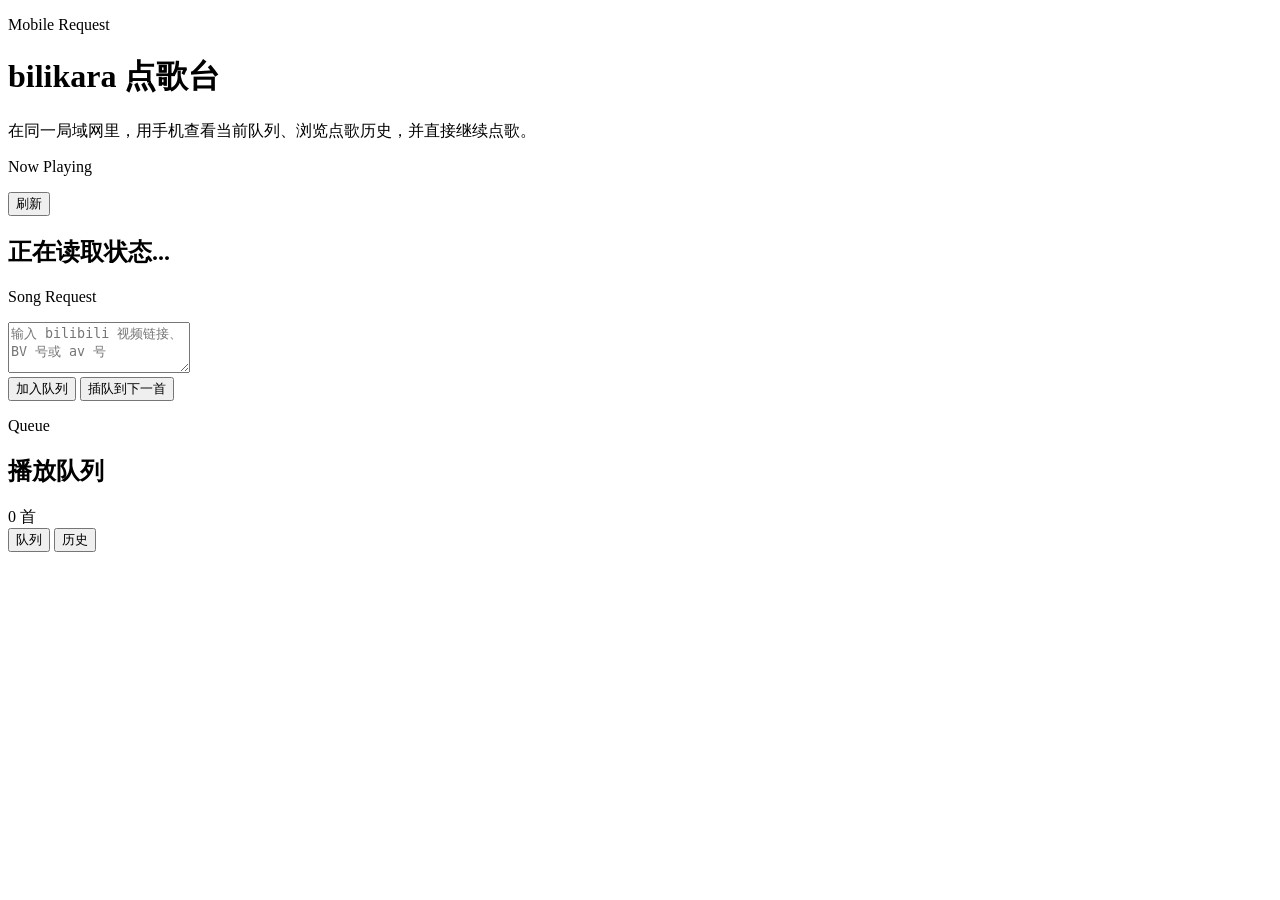
==== static/remote.html @ bb365bd0 "手机端支持查看点歌历史记录" ====
<!DOCTYPE html>
<html lang="zh-CN">
  <head>
    <meta charset="UTF-8" />
    <meta name="viewport" content="width=device-width, initial-scale=1.0, viewport-fit=cover" />
    <title>bilikara remote</title>
    <link rel="stylesheet" href="/remote.css" />
  </head>
  <body>
    <main class="remote-shell">
      <header class="hero-card">
        <p class="eyebrow">Mobile Request</p>
        <h1>bilikara 点歌台</h1>
        <p class="hero-copy">在同一局域网里，用手机查看当前队列、浏览点歌历史，并直接继续点歌。</p>
      </header>

      <section class="panel now-playing-panel">
        <div class="panel-head">
          <p class="panel-tag">Now Playing</p>
          <button type="button" id="refresh-button" class="ghost-button">刷新</button>
        </div>
        <h2 id="current-title">正在读取状态...</h2>
        <p id="current-meta" class="muted"></p>
      </section>

      <section class="panel request-panel">
        <div class="panel-head">
          <p class="panel-tag">Song Request</p>
        </div>
        <form id="request-form" class="request-form">
          <textarea
            id="url-input"
            name="url"
            rows="3"
            placeholder="输入 bilibili 视频链接、BV 号或 av 号"
            autocomplete="off"
          ></textarea>
          <div class="action-row">
            <button type="submit" class="primary-button">加入队列</button>
            <button type="button" id="add-next-button" class="secondary-button">插队到下一首</button>
          </div>
          <p id="form-message" class="message"></p>
        </form>
      </section>

      <section class="panel queue-panel">
        <div class="panel-head panel-head-stack">
          <div>
            <p class="panel-tag" id="list-tag">Queue</p>
            <h2 class="list-heading" id="list-title">播放队列</h2>
          </div>
          <span id="list-count" class="count-chip">0 首</span>
        </div>

        <div class="view-toggle" role="tablist" aria-label="切换列表视图">
          <button
            type="button"
            id="queue-view-button"
            class="toggle-button active"
            data-view="queue"
            role="tab"
            aria-selected="true"
          >
            队列
          </button>
          <button
            type="button"
            id="history-view-button"
            class="toggle-button"
            data-view="history"
            role="tab"
            aria-selected="false"
          >
            历史
          </button>
        </div>

        <div id="queue-list" class="list"></div>
        <div id="history-list" class="list hidden"></div>
      </section>
    </main>

    <template id="queue-item-template">
      <article class="queue-item">
        <div class="queue-main">
          <h3 class="queue-title"></h3>
          <p class="queue-note"></p>
        </div>
        <span class="queue-state"></span>
      </article>
    </template>

    <template id="history-item-template">
      <article class="history-item">
        <div class="history-main">
          <h3 class="history-title"></h3>
          <div class="history-meta">
            <span class="history-time"></span>
            <span class="history-count"></span>
          </div>
        </div>
        <div class="history-actions">
          <button type="button" data-action="history-tail" class="primary-button">再点一次</button>
          <button type="button" data-action="history-next" class="secondary-button">插队</button>
        </div>
      </article>
    </template>

    <script src="/remote.js" defer></script>
  </body>
</html>
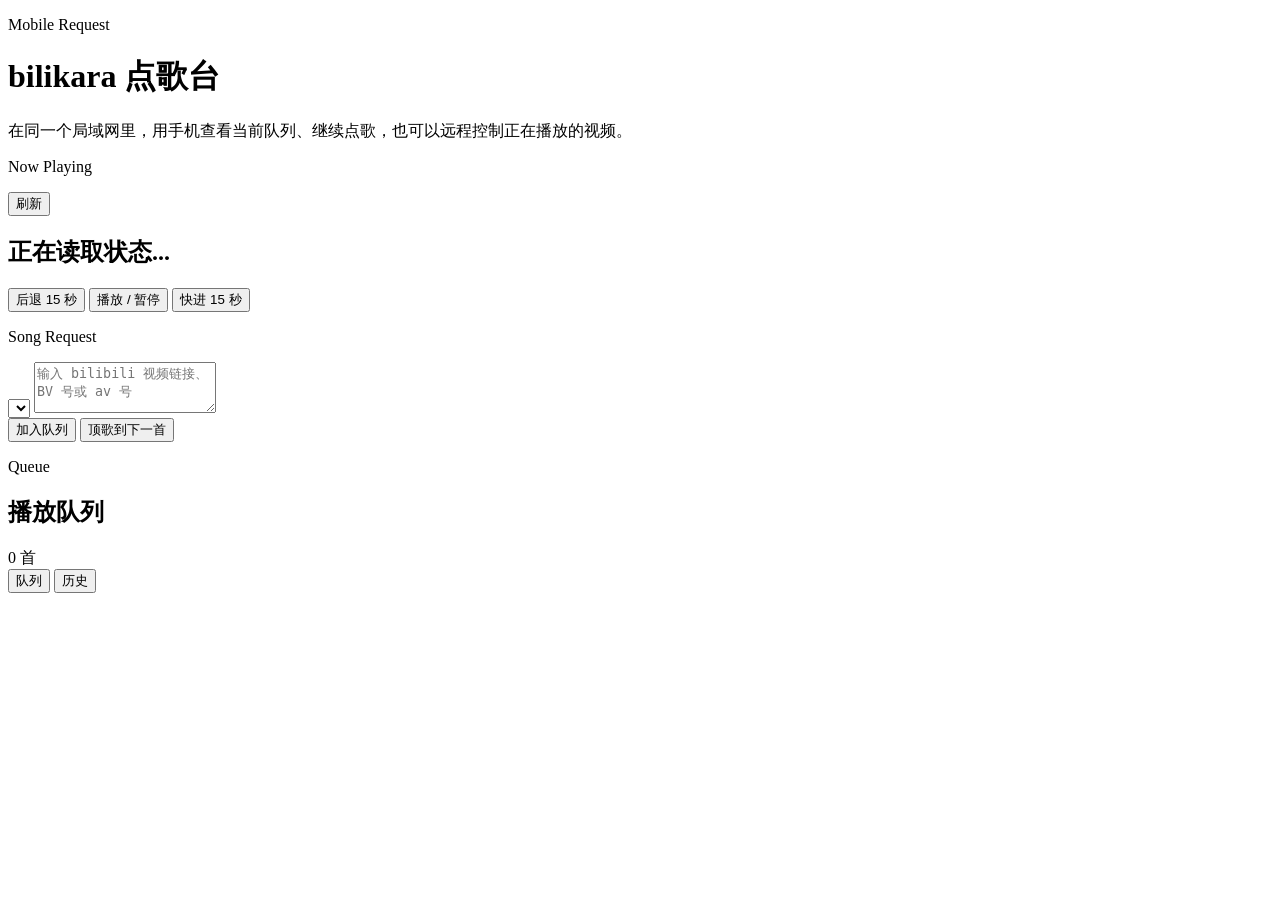
==== commit fb26c7c2: "完成多用户点歌、自动排序功能" ====
--- a/static/remote.html
+++ b/static/remote.html
@@ -5,13 +5,14 @@
     <meta name="viewport" content="width=device-width, initial-scale=1.0, viewport-fit=cover" />
     <title>bilikara remote</title>
     <link rel="stylesheet" href="/remote.css" />
+    <link rel="stylesheet" href="/remote-queue.css" />
   </head>
   <body>
     <main class="remote-shell">
       <header class="hero-card">
         <p class="eyebrow">Mobile Request</p>
         <h1>bilikara 点歌台</h1>
-        <p class="hero-copy">在同一局域网里，用手机查看当前队列、浏览点歌历史，并直接继续点歌。</p>
+        <p class="hero-copy">在同一个局域网里，用手机查看当前队列、继续点歌，也可以远程控制正在播放的视频。</p>
       </header>
 
       <section class="panel now-playing-panel">
@@ -20,7 +21,17 @@
           <button type="button" id="refresh-button" class="ghost-button">刷新</button>
         </div>
         <h2 id="current-title">正在读取状态...</h2>
+        <p id="current-requester" class="requester-line hidden"></p>
         <p id="current-meta" class="muted"></p>
+        <div id="audio-variant-bar" class="audio-variant-bar hidden"></div>
+        <div id="player-control-panel" class="player-control-panel hidden">
+          <div class="player-control-row">
+            <button type="button" class="ghost-button" data-control-action="seek-relative" data-delta="-15">后退 15 秒</button>
+            <button type="button" class="primary-button" data-control-action="toggle-play">播放 / 暂停</button>
+            <button type="button" class="ghost-button" data-control-action="seek-relative" data-delta="15">快进 15 秒</button>
+          </div>
+          <p id="player-control-hint" class="player-control-hint"></p>
+        </div>
       </section>
 
       <section class="panel request-panel">
@@ -28,6 +39,7 @@
           <p class="panel-tag">Song Request</p>
         </div>
         <form id="request-form" class="request-form">
+          <select id="requester-select" name="requester_name"></select>
           <textarea
             id="url-input"
             name="url"
@@ -37,7 +49,7 @@
           ></textarea>
           <div class="action-row">
             <button type="submit" class="primary-button">加入队列</button>
-            <button type="button" id="add-next-button" class="secondary-button">插队到下一首</button>
+            <button type="button" id="add-next-button" class="secondary-button">顶歌到下一首</button>
           </div>
           <p id="form-message" class="message"></p>
         </form>
@@ -82,11 +94,25 @@
 
     <template id="queue-item-template">
       <article class="queue-item">
-        <div class="queue-main">
-          <h3 class="queue-title"></h3>
-          <p class="queue-note"></p>
+        <div class="queue-item-head">
+          <button type="button" class="queue-drag-handle" data-drag-handle aria-label="拖动排序">
+            <span aria-hidden="true">⋮⋮</span>
+          </button>
+          <span class="queue-order" aria-hidden="true"></span>
+          <div class="queue-main">
+            <div class="queue-title-row">
+              <h3 class="queue-title"></h3>
+              <span class="queue-requester hidden"></span>
+            </div>
+            <p class="queue-note"></p>
+          </div>
+          <span class="queue-state"></span>
         </div>
-        <span class="queue-state"></span>
+        <div class="queue-actions">
+          <button type="button" data-action="play-now" class="primary-button">立即播放</button>
+          <button type="button" data-action="move-next" class="secondary-button">顶歌</button>
+          <button type="button" data-action="remove" class="ghost-button danger-button">删除</button>
+        </div>
       </article>
     </template>
 
@@ -94,6 +120,7 @@
       <article class="history-item">
         <div class="history-main">
           <h3 class="history-title"></h3>
+          <p class="history-requester hidden"></p>
           <div class="history-meta">
             <span class="history-time"></span>
             <span class="history-count"></span>
@@ -101,11 +128,12 @@
         </div>
         <div class="history-actions">
           <button type="button" data-action="history-tail" class="primary-button">再点一次</button>
-          <button type="button" data-action="history-next" class="secondary-button">插队</button>
+          <button type="button" data-action="history-next" class="secondary-button">顶歌</button>
         </div>
       </article>
     </template>
 
     <script src="/remote.js" defer></script>
+    <script src="/remote-queue.js" defer></script>
   </body>
 </html>
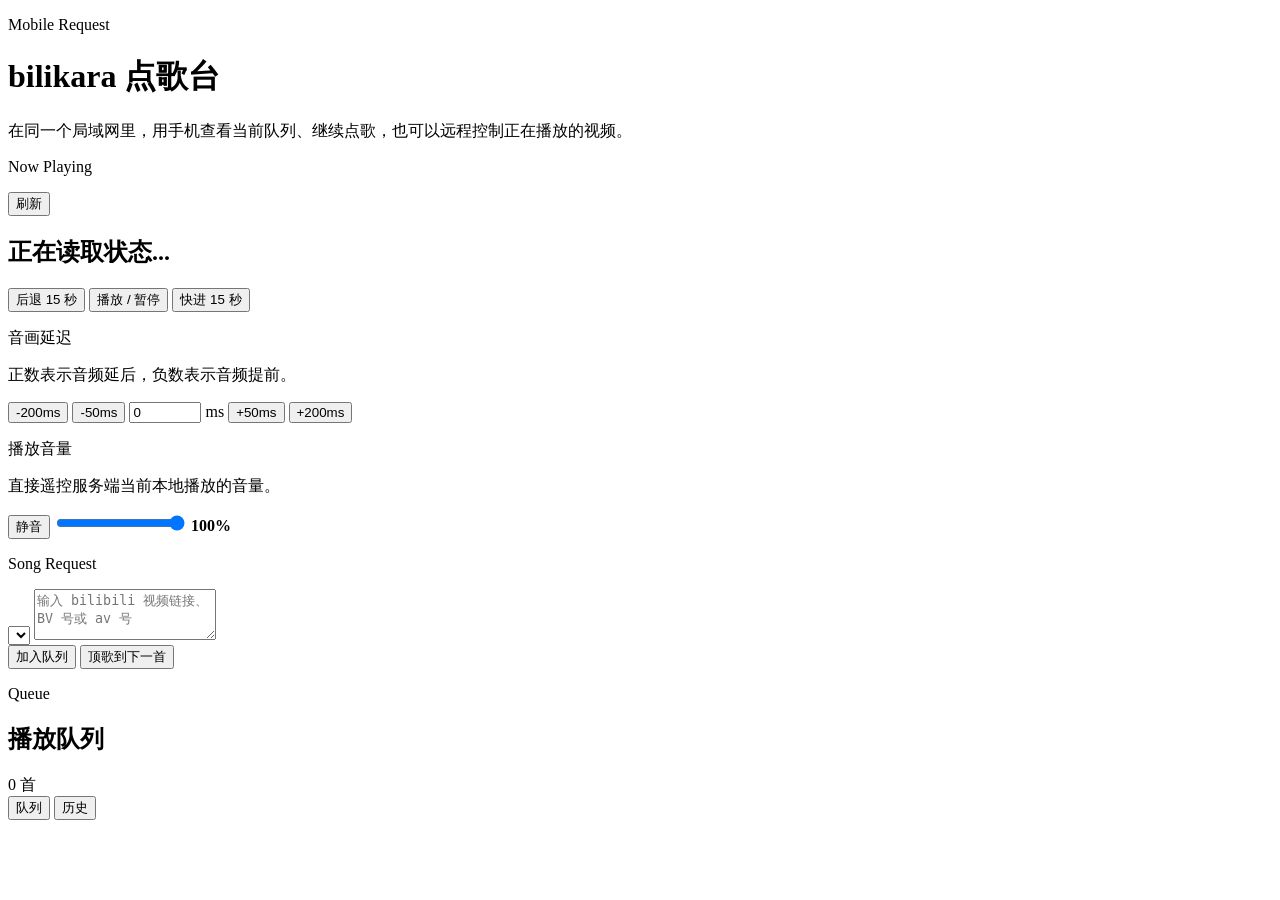
==== commit 510af844: "客户端新增音画延迟与播放音量遥控" ====
--- a/static/remote.html
+++ b/static/remote.html
@@ -32,6 +32,41 @@
           </div>
           <p id="player-control-hint" class="player-control-hint"></p>
         </div>
+        <section id="remote-av-sync-panel" class="remote-setting-panel hidden">
+          <div class="remote-setting-copy">
+            <p class="panel-tag">音画延迟</p>
+            <p class="muted">正数表示音频延后，负数表示音频提前。</p>
+          </div>
+          <div class="remote-setting-controls">
+            <button type="button" class="ghost-button remote-step-button" data-av-step="-200">-200ms</button>
+            <button type="button" class="ghost-button remote-step-button" data-av-step="-50">-50ms</button>
+            <label class="remote-input-wrap" for="remote-av-offset-input">
+              <input id="remote-av-offset-input" type="number" min="-5000" max="5000" step="10" value="0" />
+              <span>ms</span>
+            </label>
+            <button type="button" class="ghost-button remote-step-button" data-av-step="50">+50ms</button>
+            <button type="button" class="ghost-button remote-step-button" data-av-step="200">+200ms</button>
+          </div>
+        </section>
+        <section id="remote-volume-panel" class="remote-setting-panel hidden">
+          <div class="remote-setting-copy">
+            <p class="panel-tag">播放音量</p>
+            <p class="muted">直接遥控服务端当前本地播放的音量。</p>
+          </div>
+          <div class="remote-setting-controls">
+            <button type="button" id="remote-volume-mute-button" class="ghost-button remote-mute-button">静音</button>
+            <input
+              id="remote-volume-slider"
+              class="remote-volume-slider"
+              type="range"
+              min="0"
+              max="100"
+              step="1"
+              value="100"
+            />
+            <strong id="remote-volume-value" class="remote-volume-value">100%</strong>
+          </div>
+        </section>
       </section>
 
       <section class="panel request-panel">
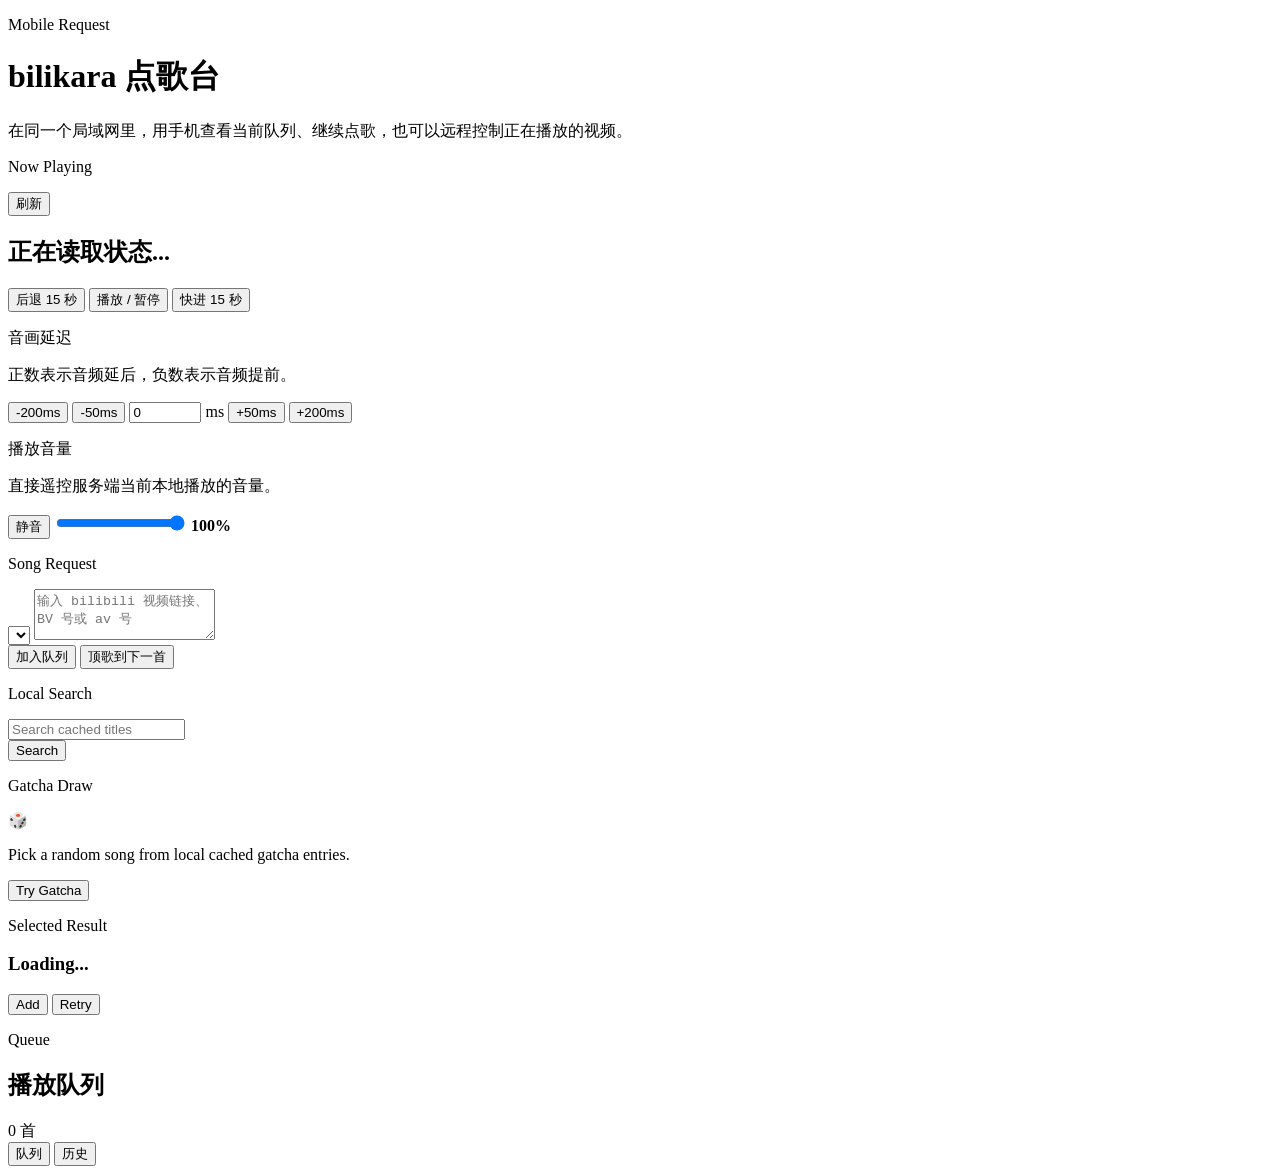
==== commit 2aa1bd2e: "Merge branch 'dev' into feature/delay" ====
--- a/static/remote.html
+++ b/static/remote.html
@@ -88,6 +88,43 @@
           </div>
           <p id="form-message" class="message"></p>
         </form>
+      </section>
+
+      <section class="panel search-panel">
+        <div class="panel-head">
+          <p class="panel-tag">Local Search</p>
+        </div>
+        <form id="search-form" class="request-form">
+          <input
+            id="search-query"
+            type="text"
+            placeholder="Search cached titles"
+            autocomplete="off"
+          />
+          <div class="action-row action-row-single">
+            <button type="submit" id="search-button" class="primary-button">Search</button>
+          </div>
+        </form>
+        <div id="search-results" class="search-results hidden"></div>
+      </section>
+
+      <section class="panel gatcha-panel">
+        <div class="panel-head">
+          <p class="panel-tag">Gatcha Draw</p>
+        </div>
+        <div id="gatcha-init-view" class="gatcha-content">
+          <div class="gatcha-icon">🎲</div>
+          <p class="gatcha-desc">Pick a random song from local cached gatcha entries.</p>
+          <button type="button" id="gatcha-button" class="primary-button">Try Gatcha</button>
+        </div>
+        <div id="gatcha-result-view" class="gatcha-content hidden">
+          <p class="gatcha-label">Selected Result</p>
+          <h3 id="gatcha-candidate-title">Loading...</h3>
+          <div class="action-row">
+            <button type="button" id="gatcha-confirm-button" class="primary-button">Add</button>
+            <button type="button" id="gatcha-retry-button" class="secondary-button">Retry</button>
+          </div>
+        </div>
       </section>
 
       <section class="panel queue-panel">
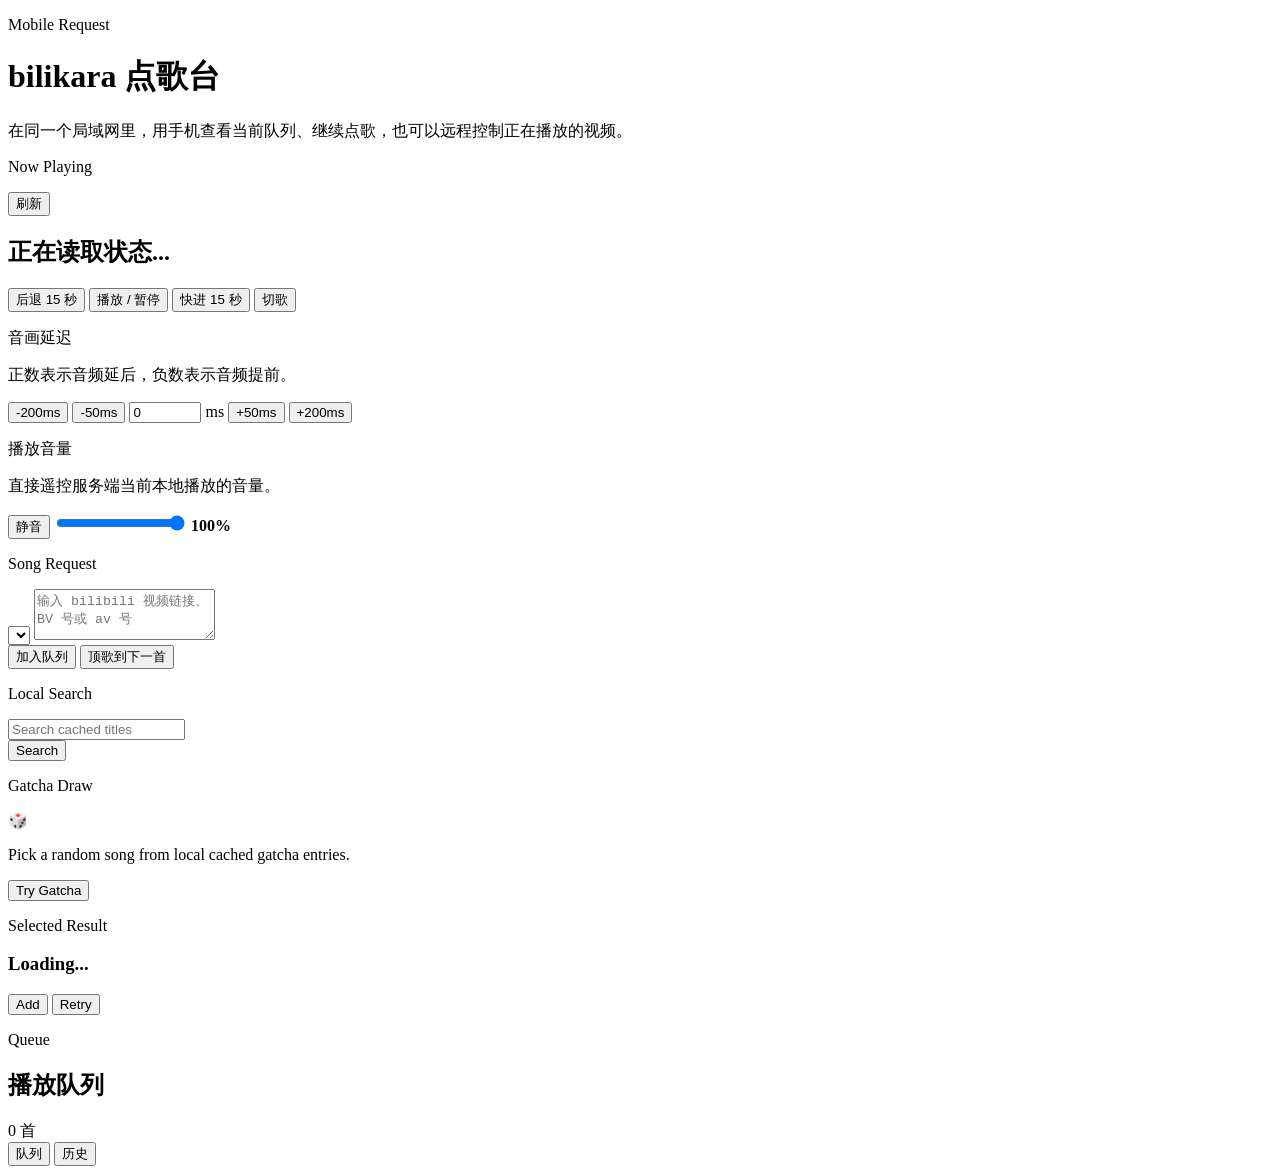
==== commit f71b7e37: "Merge remote-tracking branch 'linye/feature/delay'" ====
--- a/static/remote.html
+++ b/static/remote.html
@@ -29,6 +29,7 @@
             <button type="button" class="ghost-button" data-control-action="seek-relative" data-delta="-15">后退 15 秒</button>
             <button type="button" class="primary-button" data-control-action="toggle-play">播放 / 暂停</button>
             <button type="button" class="ghost-button" data-control-action="seek-relative" data-delta="15">快进 15 秒</button>
+            <button type="button" class="secondary-button" data-control-action="next-track">切歌</button>
           </div>
           <p id="player-control-hint" class="player-control-hint"></p>
         </div>
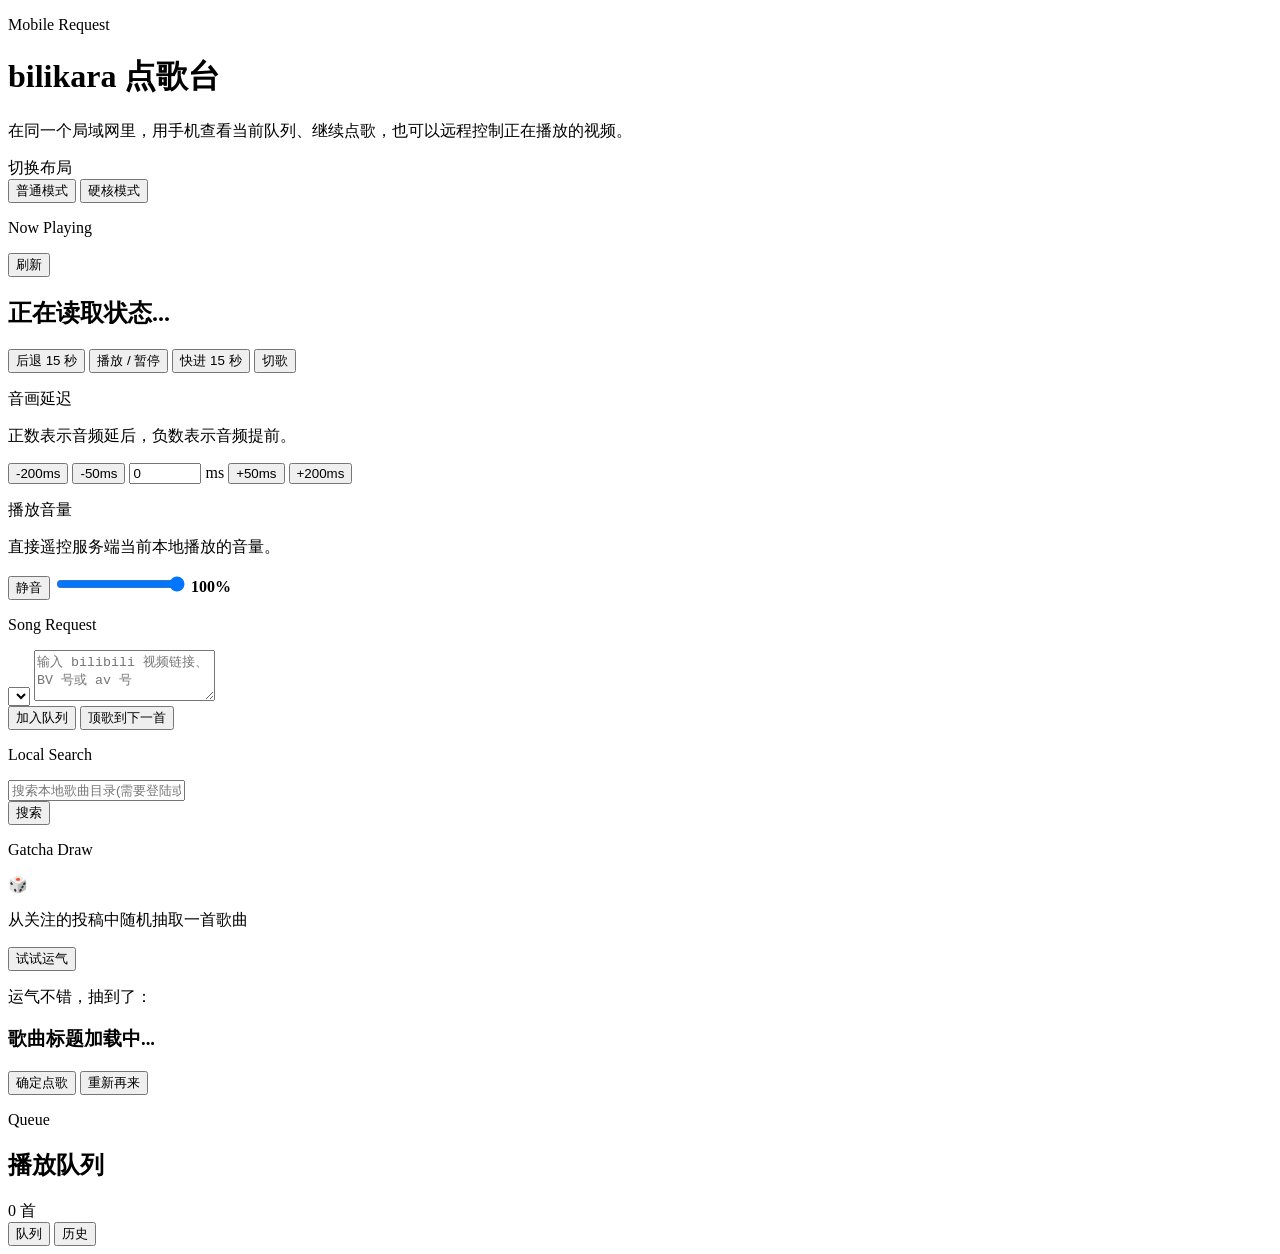
==== commit 974a50b5: "Merge pull request #10 from kevinx96/main" ====
--- a/static/remote.html
+++ b/static/remote.html
@@ -8,11 +8,20 @@
     <link rel="stylesheet" href="/remote-queue.css" />
   </head>
   <body>
-    <main class="remote-shell">
+    <main class="remote-shell layout-mode-hardcore" id="remote-shell">
       <header class="hero-card">
         <p class="eyebrow">Mobile Request</p>
         <h1>bilikara 点歌台</h1>
         <p class="hero-copy">在同一个局域网里，用手机查看当前队列、继续点歌，也可以远程控制正在播放的视频。</p>
+        <div class="hero-controls">
+          <div class="mode-control layout-control">
+            <span class="panel-tag">切换布局</span>
+            <div class="mode-switch" id="layout-mode-switch">
+              <button type="button" class="mode-button" data-layout-mode="normal">普通模式</button>
+              <button type="button" class="mode-button active" data-layout-mode="hardcore">硬核模式</button>
+            </div>
+          </div>
+        </div>
       </header>
 
       <section class="panel now-playing-panel">
@@ -99,11 +108,11 @@
           <input
             id="search-query"
             type="text"
-            placeholder="Search cached titles"
+            placeholder="搜索本地歌曲目录(需要登陆或者cookie)"
             autocomplete="off"
           />
           <div class="action-row action-row-single">
-            <button type="submit" id="search-button" class="primary-button">Search</button>
+            <button type="submit" id="search-button" class="primary-button">搜索</button>
           </div>
         </form>
         <div id="search-results" class="search-results hidden"></div>
@@ -115,15 +124,15 @@
         </div>
         <div id="gatcha-init-view" class="gatcha-content">
           <div class="gatcha-icon">🎲</div>
-          <p class="gatcha-desc">Pick a random song from local cached gatcha entries.</p>
-          <button type="button" id="gatcha-button" class="primary-button">Try Gatcha</button>
+          <p class="gatcha-desc">从关注的投稿中随机抽取一首歌曲</p>
+          <button type="button" id="gatcha-button" class="primary-button">试试运气</button>
         </div>
         <div id="gatcha-result-view" class="gatcha-content hidden">
-          <p class="gatcha-label">Selected Result</p>
-          <h3 id="gatcha-candidate-title">Loading...</h3>
+          <p class="gatcha-label">运气不错，抽到了：</p>
+          <h3 id="gatcha-candidate-title">歌曲标题加载中...</h3>
           <div class="action-row">
-            <button type="button" id="gatcha-confirm-button" class="primary-button">Add</button>
-            <button type="button" id="gatcha-retry-button" class="secondary-button">Retry</button>
+            <button type="button" id="gatcha-confirm-button" class="primary-button">确定点歌</button>
+            <button type="button" id="gatcha-retry-button" class="secondary-button">重新再来</button>
           </div>
         </div>
       </section>
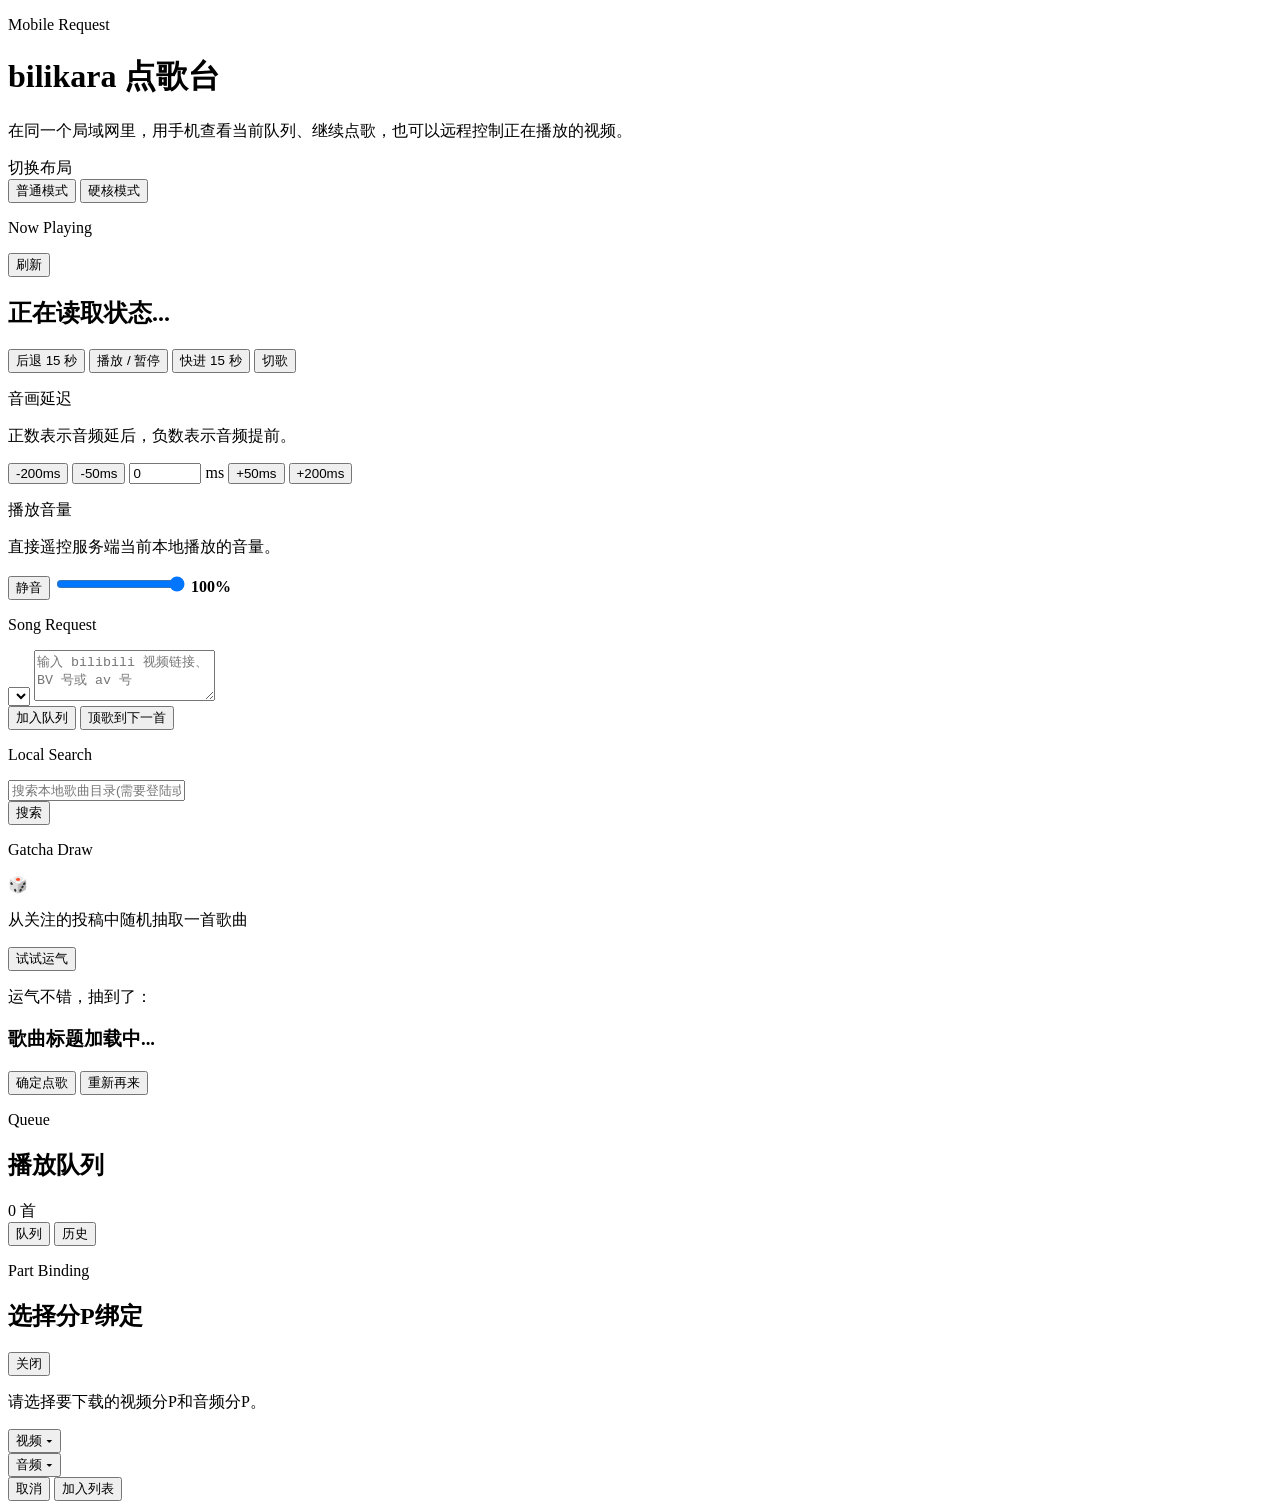
==== commit 963efab5: "sync changes to remote but converted to bottom sheet, changed state for matching process to resolve " ====
--- a/static/remote.html
+++ b/static/remote.html
@@ -172,6 +172,55 @@
         <div id="queue-list" class="list"></div>
         <div id="history-list" class="list hidden"></div>
       </section>
+
+      <div id="binding-sheet" class="binding-sheet hidden" aria-hidden="true">
+        <div id="binding-sheet-backdrop" class="binding-sheet-backdrop"></div>
+        <div class="binding-sheet-panel">
+          <div class="binding-sheet-handle" aria-hidden="true"></div>
+          <div class="binding-sheet-head">
+            <div>
+              <p class="panel-tag">Part Binding</p>
+              <h2>选择分P绑定</h2>
+            </div>
+            <button type="button" id="binding-sheet-close" class="ghost-button binding-sheet-close">关闭</button>
+          </div>
+          <p id="binding-sheet-text" class="muted">请选择要下载的视频分P和音频分P。</p>
+          <section class="binding-sheet-section binding-accordion" id="binding-video-section">
+            <button
+              type="button"
+              id="binding-video-toggle"
+              class="binding-accordion-toggle"
+              aria-expanded="false"
+              aria-controls="binding-sheet-video-options-wrap"
+            >
+              <span>视频</span>
+              <span class="binding-accordion-chevron" aria-hidden="true">▾</span>
+            </button>
+            <div id="binding-sheet-video-options-wrap" class="binding-accordion-panel hidden">
+              <div id="binding-sheet-video-options" class="binding-option-list"></div>
+            </div>
+          </section>
+          <section class="binding-sheet-section binding-accordion" id="binding-audio-section">
+            <button
+              type="button"
+              id="binding-audio-toggle"
+              class="binding-accordion-toggle"
+              aria-expanded="false"
+              aria-controls="binding-sheet-audio-options-wrap"
+            >
+              <span>音频</span>
+              <span class="binding-accordion-chevron" aria-hidden="true">▾</span>
+            </button>
+            <div id="binding-sheet-audio-options-wrap" class="binding-accordion-panel hidden">
+              <div id="binding-sheet-audio-options" class="binding-option-list"></div>
+            </div>
+          </section>
+          <div class="binding-sheet-actions">
+            <button type="button" id="binding-sheet-cancel" class="ghost-button">取消</button>
+            <button type="button" id="binding-sheet-confirm" class="primary-button">加入列表</button>
+          </div>
+        </div>
+      </div>
     </main>
 
     <template id="queue-item-template">
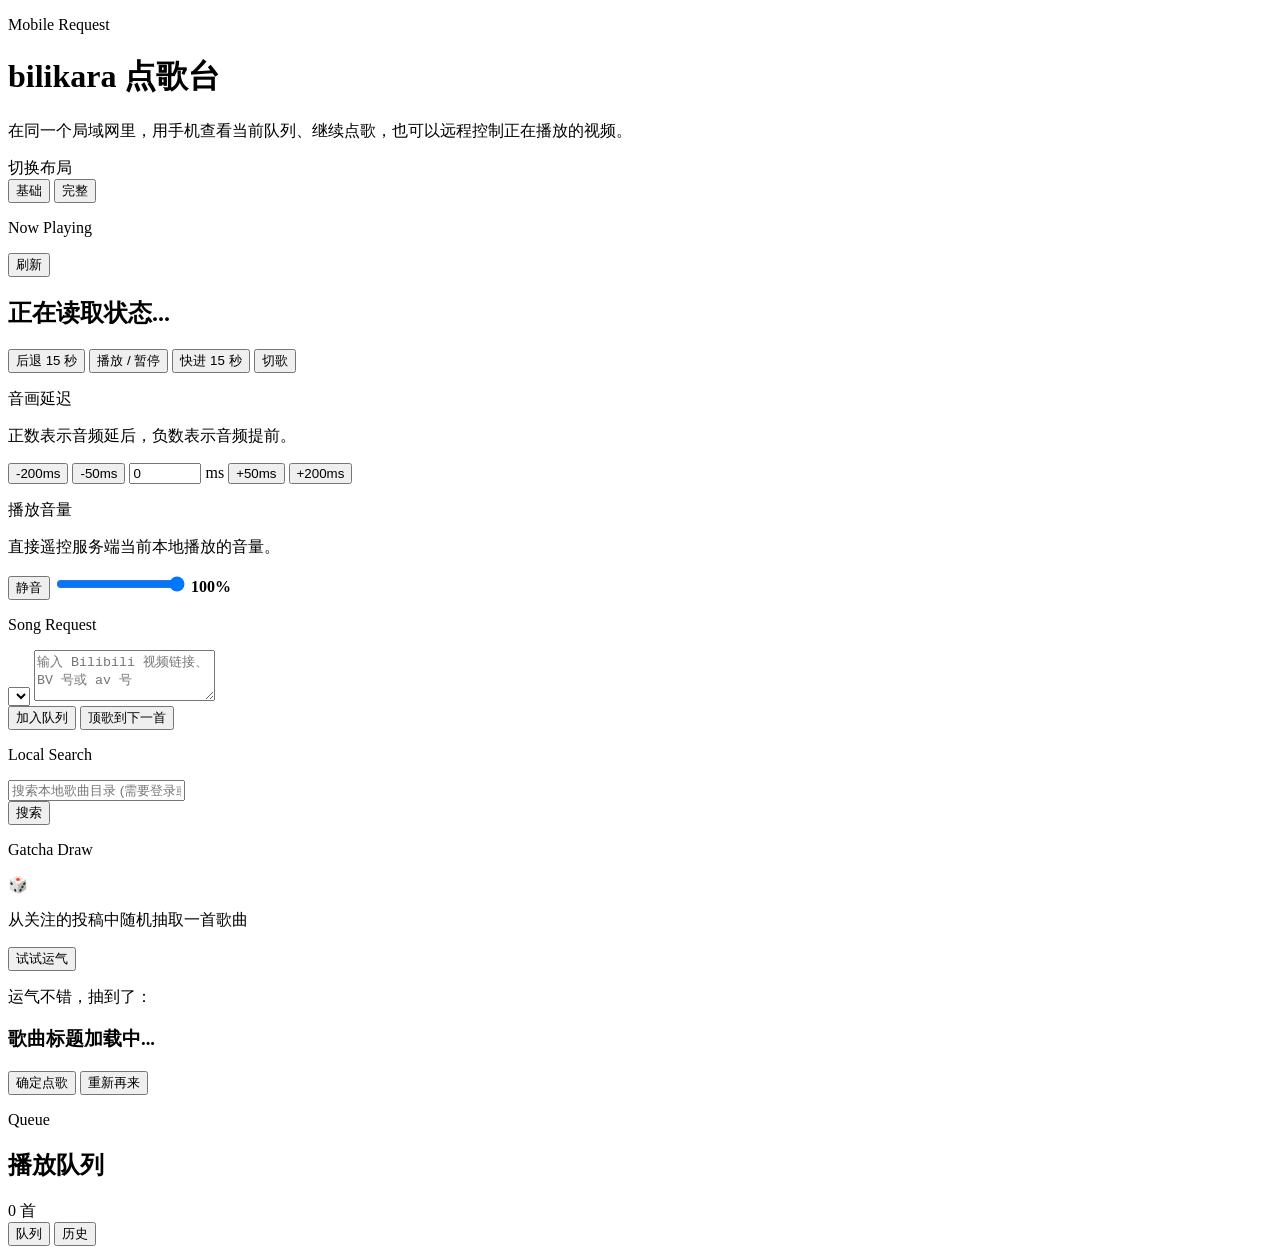
==== commit 7eb3c38f: "UI: optimize auto-restore banner & gatcha card, unify host-client wording, adjust UI layout," ====
--- a/static/remote.html
+++ b/static/remote.html
@@ -8,7 +8,7 @@
     <link rel="stylesheet" href="/remote-queue.css" />
   </head>
   <body>
-    <main class="remote-shell layout-mode-hardcore" id="remote-shell">
+    <main class="remote-shell layout-mode-full" id="remote-shell">
       <header class="hero-card">
         <p class="eyebrow">Mobile Request</p>
         <h1>bilikara 点歌台</h1>
@@ -17,8 +17,8 @@
           <div class="mode-control layout-control">
             <span class="panel-tag">切换布局</span>
             <div class="mode-switch" id="layout-mode-switch">
-              <button type="button" class="mode-button" data-layout-mode="normal">普通模式</button>
-              <button type="button" class="mode-button active" data-layout-mode="hardcore">硬核模式</button>
+              <button type="button" class="mode-button" data-layout-mode="basic">基础</button>
+              <button type="button" class="mode-button active" data-layout-mode="full">完整</button>
             </div>
           </div>
         </div>
@@ -89,7 +89,7 @@
             id="url-input"
             name="url"
             rows="3"
-            placeholder="输入 bilibili 视频链接、BV 号或 av 号"
+            placeholder="输入 Bilibili 视频链接、BV 号或 av 号"
             autocomplete="off"
           ></textarea>
           <div class="action-row">
@@ -108,7 +108,7 @@
           <input
             id="search-query"
             type="text"
-            placeholder="搜索本地歌曲目录(需要登陆或者cookie)"
+            placeholder="搜索本地歌曲目录 (需要登录或者 cookie)"
             autocomplete="off"
           />
           <div class="action-row action-row-single">
@@ -126,6 +126,7 @@
           <div class="gatcha-icon">🎲</div>
           <p class="gatcha-desc">从关注的投稿中随机抽取一首歌曲</p>
           <button type="button" id="gatcha-button" class="primary-button">试试运气</button>
+          <p class="gatcha-message" id="gatcha-message" role="status"></p>
         </div>
         <div id="gatcha-result-view" class="gatcha-content hidden">
           <p class="gatcha-label">运气不错，抽到了：</p>
@@ -172,55 +173,6 @@
         <div id="queue-list" class="list"></div>
         <div id="history-list" class="list hidden"></div>
       </section>
-
-      <div id="binding-sheet" class="binding-sheet hidden" aria-hidden="true">
-        <div id="binding-sheet-backdrop" class="binding-sheet-backdrop"></div>
-        <div class="binding-sheet-panel">
-          <div class="binding-sheet-handle" aria-hidden="true"></div>
-          <div class="binding-sheet-head">
-            <div>
-              <p class="panel-tag">Part Binding</p>
-              <h2>选择分P绑定</h2>
-            </div>
-            <button type="button" id="binding-sheet-close" class="ghost-button binding-sheet-close">关闭</button>
-          </div>
-          <p id="binding-sheet-text" class="muted">请选择要下载的视频分P和音频分P。</p>
-          <section class="binding-sheet-section binding-accordion" id="binding-video-section">
-            <button
-              type="button"
-              id="binding-video-toggle"
-              class="binding-accordion-toggle"
-              aria-expanded="false"
-              aria-controls="binding-sheet-video-options-wrap"
-            >
-              <span>视频</span>
-              <span class="binding-accordion-chevron" aria-hidden="true">▾</span>
-            </button>
-            <div id="binding-sheet-video-options-wrap" class="binding-accordion-panel hidden">
-              <div id="binding-sheet-video-options" class="binding-option-list"></div>
-            </div>
-          </section>
-          <section class="binding-sheet-section binding-accordion" id="binding-audio-section">
-            <button
-              type="button"
-              id="binding-audio-toggle"
-              class="binding-accordion-toggle"
-              aria-expanded="false"
-              aria-controls="binding-sheet-audio-options-wrap"
-            >
-              <span>音频</span>
-              <span class="binding-accordion-chevron" aria-hidden="true">▾</span>
-            </button>
-            <div id="binding-sheet-audio-options-wrap" class="binding-accordion-panel hidden">
-              <div id="binding-sheet-audio-options" class="binding-option-list"></div>
-            </div>
-          </section>
-          <div class="binding-sheet-actions">
-            <button type="button" id="binding-sheet-cancel" class="ghost-button">取消</button>
-            <button type="button" id="binding-sheet-confirm" class="primary-button">加入列表</button>
-          </div>
-        </div>
-      </div>
     </main>
 
     <template id="queue-item-template">
